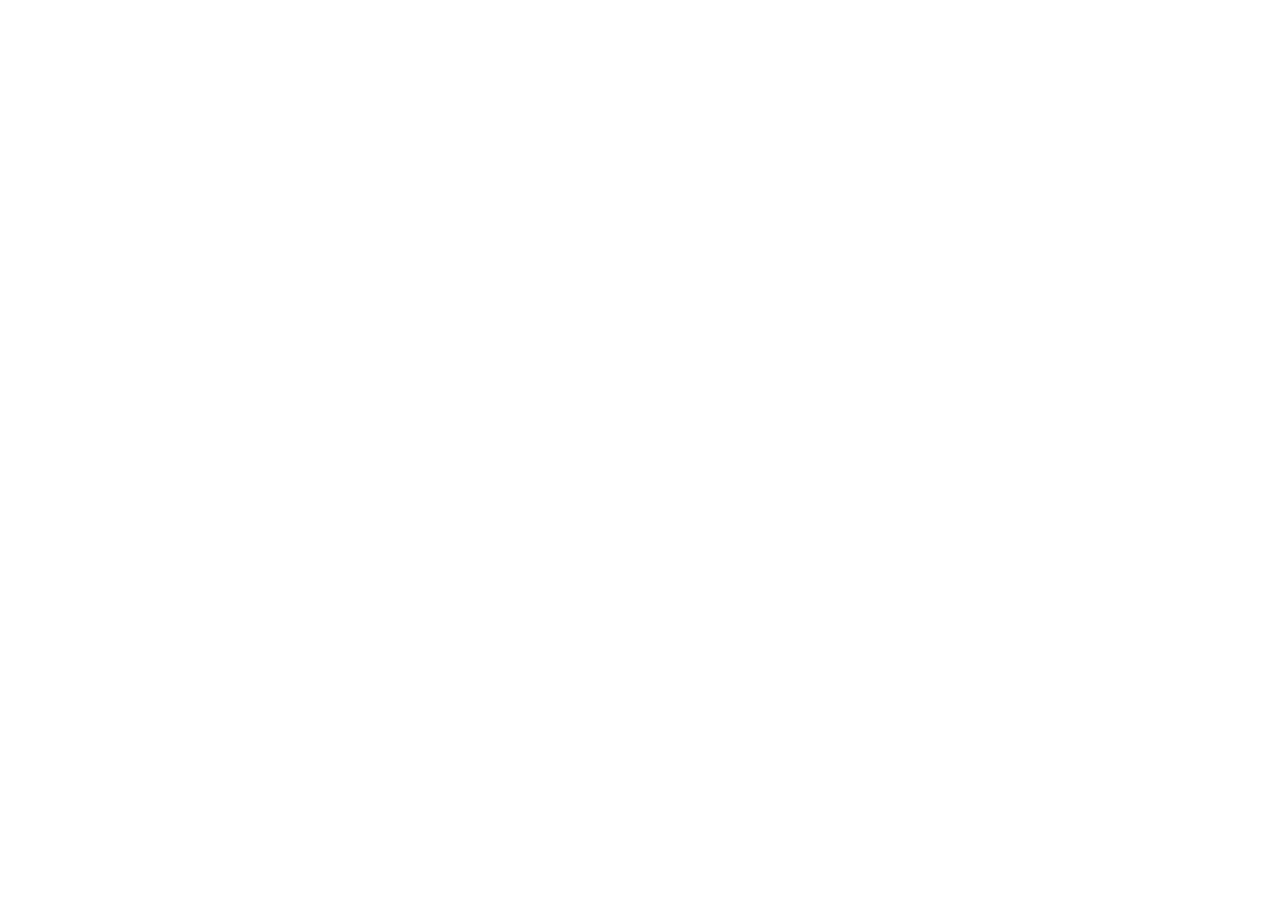
==== index.html @ 5414f6cc "adiciona o index.hmtl" ====
<!DOCTYPE html>
<html lang="pt-br">
<head>
    <meta charset="UTF-8">
    <meta name="viewport" content="width=device-width, initial-scale=1.0">
    <title>Loyalty Platform</title>
</head>
<body>
    
</body>
</html>
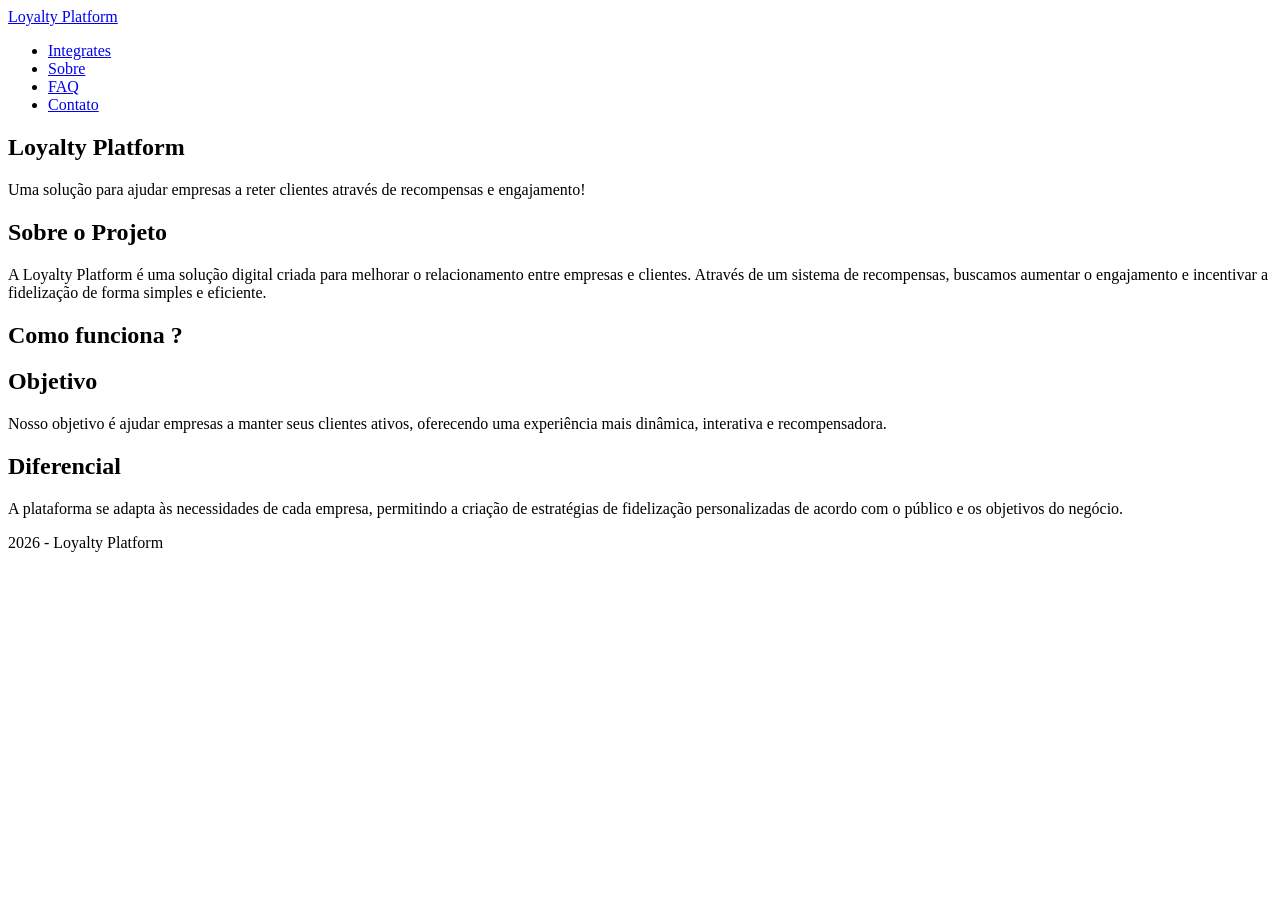
==== commit b724e763: "adiciona a estrutura base da homepage" ====
--- a/index.html
+++ b/index.html
@@ -1,11 +1,57 @@
 <!DOCTYPE html>
 <html lang="pt-br">
 <head>
+    <link rel="preconnect" href="https://fonts.googleapis.com">
+    <link rel="preconnect" href="https://fonts.gstatic.com" crossorigin>
+    <link href="https://fonts.googleapis.com/css2?family=Sora:wght@100..800&display=swap" rel="stylesheet">
     <meta charset="UTF-8">
     <meta name="viewport" content="width=device-width, initial-scale=1.0">
     <title>Loyalty Platform</title>
 </head>
 <body>
+    <nav>
+        <a href="index.html">Loyalty Platform</a>
+        <ul>
+            <li><a href="/pages/integrantes.html">Integrates</a> </li>
+            <li><a href="/pages/sobre.html">Sobre</a></li>
+            <li><a href="/pages/faq.html">FAQ</a></li>
+            <li><a href="/pages/contato.html">Contato</a></li>
+        </ul>
+    </nav>
+
+    <main>
+        <section>
+            <header>
+                <h1>Loyalty Platform</h1>
+                <p>Uma solução para ajudar empresas a reter clientes através de recompensas e engajamento!</p>
+            </header> 
+        </section>   
+        
+        <section>
+            <h2>Sobre o Projeto</h2>
+            <p>A Loyalty Platform é uma solução digital criada para melhorar o relacionamento entre empresas e clientes. Através de um sistema de recompensas, buscamos aumentar o engajamento e incentivar a fidelização de forma simples e eficiente.</p>
+        </section>
+
+        <section>
+            <h2>Como funciona ?</h2>
+            <p></p>
+        </section>
+
+        <section>
+            <h2>Objetivo</h2>
+            <p>Nosso objetivo é ajudar empresas a manter seus clientes ativos, oferecendo uma experiência mais dinâmica, interativa e recompensadora.</p>
+        </section>
+
+        <section>
+            <h2>Diferencial</h2>
+            <p>A plataforma se adapta às necessidades de cada empresa, permitindo a criação de estratégias de fidelização personalizadas de acordo com o público e os objetivos do negócio.</p>
+        </section>
+
+
+
+    </main>
+
+    <footer>2026 - Loyalty Platform</footer>
     
 </body>
 </html>
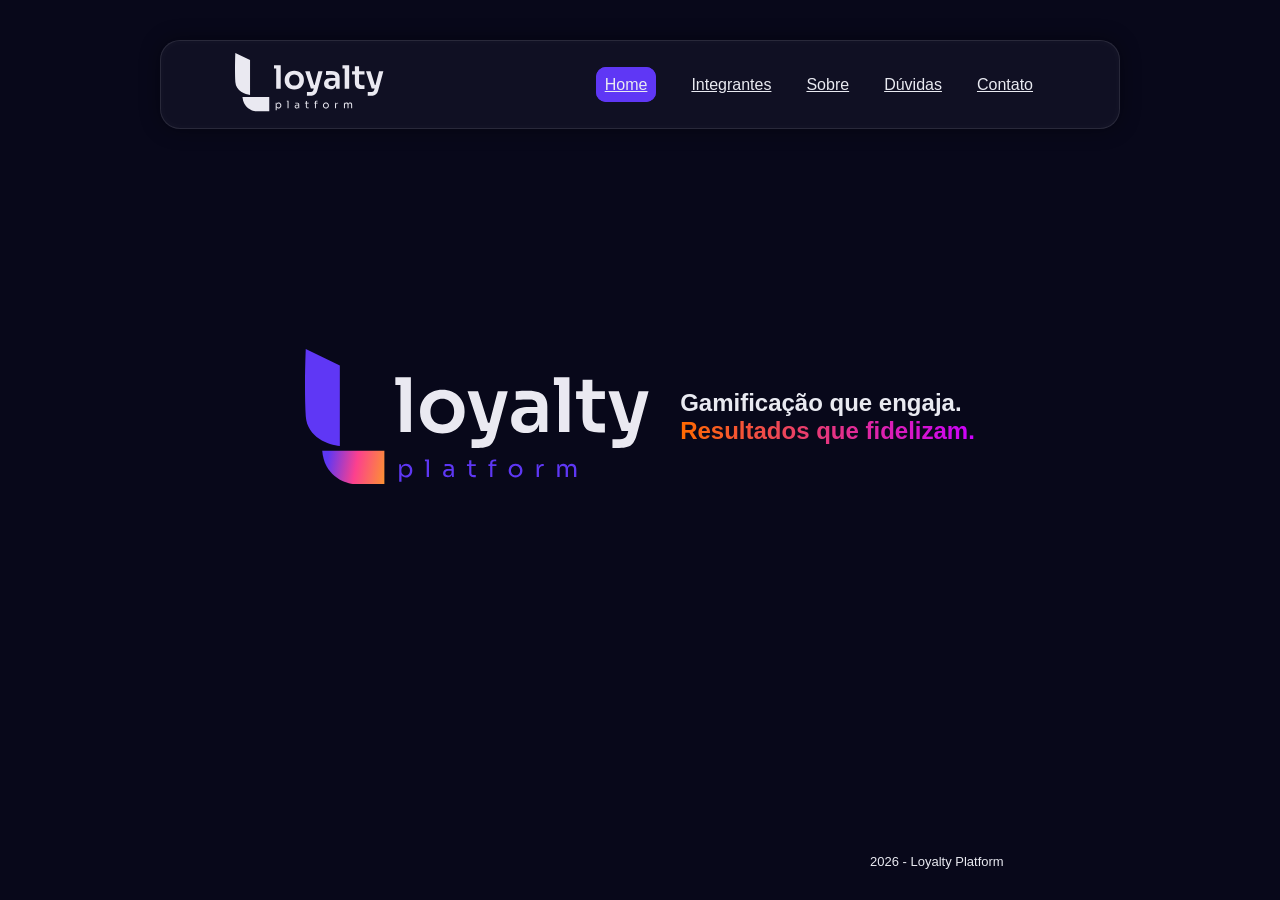
==== commit 7dad5454: "estiliza a homepage" ====
--- a/index.html
+++ b/index.html
@@ -5,53 +5,41 @@
     <link rel="preconnect" href="https://fonts.gstatic.com" crossorigin>
     <link href="https://fonts.googleapis.com/css2?family=Sora:wght@100..800&display=swap" rel="stylesheet">
     <meta charset="UTF-8">
+    <link rel="stylesheet" href="/css/styles.css">
     <meta name="viewport" content="width=device-width, initial-scale=1.0">
     <title>Loyalty Platform</title>
+    <link rel="icon" href="/assets/FAVICON.svg">
+
 </head>
 <body>
-    <nav>
-        <a href="index.html">Loyalty Platform</a>
-        <ul>
-            <li><a href="/pages/integrantes.html">Integrates</a> </li>
+
+    <nav class="navbar">
+        <a class="logo" href="index.html"><img src="/assets/LOGO POSITIVA.svg" alt="Logo"></a>
+        <ul class="menu">
+            <li><a href="index.html" id="nav-active">Home</a></li>
+            <li><a href="/pages/integrantes.html">Integrantes</a> </li>
             <li><a href="/pages/sobre.html">Sobre</a></li>
-            <li><a href="/pages/faq.html">FAQ</a></li>
+            <li><a href="/pages/faq.html">Dúvidas</a></li>
             <li><a href="/pages/contato.html">Contato</a></li>
         </ul>
     </nav>
 
     <main>
-        <section>
-            <header>
-                <h1>Loyalty Platform</h1>
-                <p>Uma solução para ajudar empresas a reter clientes através de recompensas e engajamento!</p>
-            </header> 
-        </section>   
-        
-        <section>
-            <h2>Sobre o Projeto</h2>
-            <p>A Loyalty Platform é uma solução digital criada para melhorar o relacionamento entre empresas e clientes. Através de um sistema de recompensas, buscamos aumentar o engajamento e incentivar a fidelização de forma simples e eficiente.</p>
+
+        <section class="conteúdo-principal">
+            <img src="/assets/LOGO PRINCIPAL.svg" alt="logo principal">
+            <div>
+                <h2>Gamificação que engaja.</h2> 
+                <h2 id="degrade">Resultados que fidelizam.</h2>
+            </div>
+          
         </section>
-
-        <section>
-            <h2>Como funciona ?</h2>
-            <p></p>
-        </section>
-
-        <section>
-            <h2>Objetivo</h2>
-            <p>Nosso objetivo é ajudar empresas a manter seus clientes ativos, oferecendo uma experiência mais dinâmica, interativa e recompensadora.</p>
-        </section>
-
-        <section>
-            <h2>Diferencial</h2>
-            <p>A plataforma se adapta às necessidades de cada empresa, permitindo a criação de estratégias de fidelização personalizadas de acordo com o público e os objetivos do negócio.</p>
-        </section>
-
+      
 
 
     </main>
 
-    <footer>2026 - Loyalty Platform</footer>
+    <footer class="rodape">2026 - Loyalty Platform</footer>
     
 </body>
 </html>
--- a/css/styles.css
+++ b/css/styles.css
@@ -0,0 +1,179 @@
+* {
+    margin: 0;
+    padding: 0;
+    box-sizing: border-box; /* Garante que padding e bordas não aumentem o tamanho do elemento */
+}
+
+:root {
+    --roxo: #5F37F5;
+    --rosa: #FC3E8E;
+    --laranja: #FC952E;
+    --preto: #08081A;
+    --cinza-claro: #E9EAF1;
+    --ciza-navegacao: #13142A;
+}
+ 
+
+body {
+    font-family: 'Sora', sans-serif;
+    background-color: #08081A;
+}
+
+.navbar {
+    width: 75%;
+    max-width: 1100px;
+
+    margin: 40px auto;
+
+    display: flex;
+    align-items: center;
+    justify-content: space-between;
+    gap: 16px;
+    
+
+    padding: 12px 24px;
+
+    background: rgba(20, 20, 40, 0.7);
+
+    border: 1px solid rgba(255,255,255,0.1);
+
+    border-radius: 20px;
+
+    box-shadow:
+        0 0 20px rgba(0,0,0,0.4),
+        inset 0 0 10px rgba(255,255,255,0.03);
+}
+
+    .menu{
+        list-style-type: none;
+        padding: 6px 12px;
+        margin: 0;
+        
+        
+        display: flex;
+
+        justify-content: space-around;
+        gap: 35px;
+        margin-right: 50px;
+    }
+
+    .menu li a {
+        color: #E9EAF1;
+    }
+
+    #nav-active{
+        border: 5px #5F37F5  solid;
+        border-radius: 10px;
+        background-color: #5F37F5;
+        padding: 4px;
+        }
+
+    .logo{
+        margin-left: 50px;
+    }
+
+    .conteúdo-principal{
+        display: flex;
+        align-items: center;
+        justify-content: center;
+        gap: 30px;
+        padding: 180px;
+    }
+  
+    .conteúdo-principal h2 {
+     color: #E9EAF1;
+    }
+
+    #degrade{
+         background: linear-gradient(to right, #ff6a00, #cc00ff); 
+        -webkit-background-clip: text;
+        -webkit-text-fill-color: transparent;
+        background-clip: text;
+     }
+
+     .rodape{
+        font-size: small;
+        color: #E9EAF1;
+        margin-top: 190px;
+        margin-left: 870px;
+
+        
+     }
+
+
+    /* ── RESPONSIVIDADE ─────────────────────────────────── */
+
+    /* Tablet */
+    @media (max-width: 900px) {
+        .navbar {
+            width: 90%;
+            gap: 12px;
+        }
+
+        .menu {
+            gap: 18px;
+            margin-right: 0;
+        }
+
+        .logo {
+            margin-left: 0;
+        }
+
+        .conteúdo-principal {
+            padding: 80px 40px;
+        }
+
+        .rodape {
+            margin-left: 0;
+            text-align: center;
+        }
+    }
+
+    /* Mobile */
+    @media (max-width: 640px) {
+        .navbar {
+            width: 90%;
+            flex-wrap: wrap;
+            padding: 12px 16px;
+        }
+
+        .logo {
+            margin-left: 0;
+        }
+
+        .menu-toggle {
+            display: flex;
+        }
+
+        .menu {
+            display: none;
+            flex-direction: column;
+            align-items: flex-start;
+            gap: 12px;
+            width: 100%;
+            margin-right: 0;
+            padding: 12px 4px 4px;
+            border-top: 1px solid rgba(255, 255, 255, 0.08);
+        }
+
+        .menu.open {
+            display: flex;
+        }
+
+        .conteúdo-principal {
+            flex-direction: column;
+            text-align: center;
+            padding: 60px 24px;
+        }
+
+        .conteúdo-principal img {
+            max-width: 220px;
+        }
+
+        .rodape {
+            margin-left: 0;
+            margin-top: 60px;
+            text-align: center;
+        }
+    }
+        
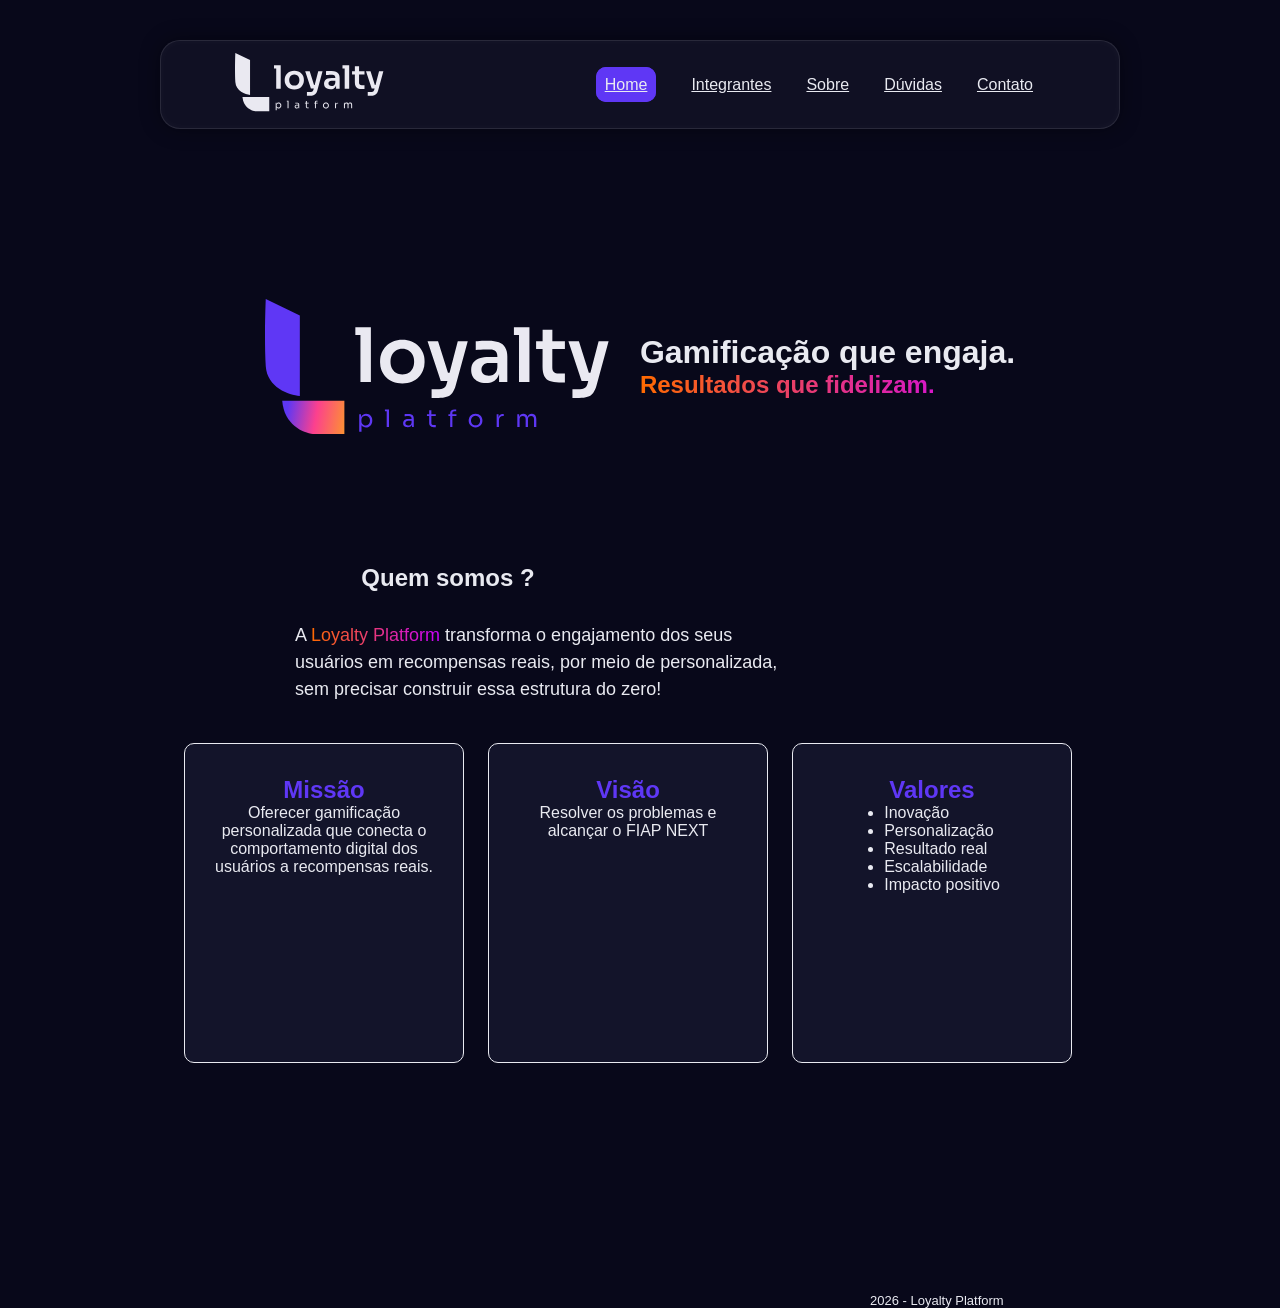
==== commit d94e61d3: "adiciona conteúdo na homepage" ====
--- a/index.html
+++ b/index.html
@@ -26,16 +26,67 @@
 
     <main>
 
-        <section class="conteúdo-principal">
+        <header class="conteúdo-principal">
             <img src="/assets/LOGO PRINCIPAL.svg" alt="logo principal">
             <div>
-                <h2>Gamificação que engaja.</h2> 
+                <h1>Gamificação que engaja.</h2> 
                 <h2 id="degrade">Resultados que fidelizam.</h2>
             </div>
-          
+        </header>
+
+        <section class="sobre-nos">
+
+            <h1>Quem somos ?</h1>
+
+            <p>
+
+                 A <span id="degrade">Loyalty Platform</span> transforma o
+                 engajamento dos seus usuários 
+                 em recompensas reais, por meio 
+                 de personalizada, sem precisar  
+                 construir essa estrutura do zero!
+                   
+            </p>
+           
         </section>
-      
 
+        <section class="card-section">
+
+            <div class="feature-card">
+            <h2 id="titulo-card">Missão</h2>
+                <P>
+                    Oferecer
+                    gamificação
+                    personalizada que 
+                    conecta o 
+                    comportamento
+                    digital dos usuários
+                    a recompensas reais.
+                </P>
+            </div>
+
+            <div class="feature-card">
+                <h2 id="titulo-card">Visão</h2>
+                <p>Resolver os problemas e alcançar o FIAP NEXT</p>
+            </div>
+
+            <div class="feature-card">
+                <h2 id="titulo-card">Valores</h2>
+                <ul>
+                    <li>Inovação</li>
+                    <li>Personalização</li>
+                    <li>Resultado real</li>
+                    <li>Escalabilidade</li>
+                    <li>Impacto positivo</li>
+                </ul>
+            </div>
+
+            <a href="/pages/sobre.html"></a>
+            
+        </section>
+
+
+       
 
     </main>
 
--- a/css/styles.css
+++ b/css/styles.css
@@ -9,14 +9,15 @@
     --rosa: #FC3E8E;
     --laranja: #FC952E;
     --preto: #08081A;
-    --cinza-claro: #E9EAF1;
-    --ciza-navegacao: #13142A;
+    --braco: #E9EAF1;
+    --cinza-navegacao: #13142A;
+
 }
  
 
 body {
     font-family: 'Sora', sans-serif;
-    background-color: #08081A;
+    background-color: var(--preto);
 }
 
 .navbar {
@@ -42,7 +43,7 @@
     box-shadow:
         0 0 20px rgba(0,0,0,0.4),
         inset 0 0 10px rgba(255,255,255,0.03);
-}
+    }
 
     .menu{
         list-style-type: none;
@@ -58,13 +59,13 @@
     }
 
     .menu li a {
-        color: #E9EAF1;
+        color: var(--braco);
     }
 
     #nav-active{
-        border: 5px #5F37F5  solid;
+        border: 5px var(--roxo)  solid;
         border-radius: 10px;
-        background-color: #5F37F5;
+        background-color: var(--roxo);
         padding: 4px;
         }
 
@@ -77,13 +78,88 @@
         align-items: center;
         justify-content: center;
         gap: 30px;
-        padding: 180px;
+        padding: 130px;
     }
   
-    .conteúdo-principal h2 {
-     color: #E9EAF1;
-    }
-
+    .conteúdo-principal h1 {
+     color: var(--braco);
+    }
+
+    .sobre-nos {
+         display: flex;
+        flex-direction: column;
+        align-items: center;
+
+         gap: 20px;
+    }
+
+    .sobre-nos h1 {
+        margin-right: 30%;
+        align-items: center;
+        color: var(--braco);
+    }
+
+    .sobre-nos p {
+        max-width: 500px;
+        line-height: 1.5;
+        margin-right: 190px;
+        margin-top: 10px;
+        font-size: large;
+        color: var(--braco);
+    }
+
+
+    .card-section {
+        display: flex;
+        justify-content: center;
+        align-items: center;
+        flex-wrap: wrap;
+        gap: 1.5rem;
+        width: 100%;             
+        padding: 40px 0px;
+    }
+
+    .feature-card {
+        background-color: var(--cinza-navegacao);
+        color: var(--braco);
+        border: 0.5px solid var(--braco);
+        border-radius: 10px;
+        text-align: center;
+        width: 280px;        
+        height: 320px;       
+        padding: 32px 24px;
+       
+    }
+
+    .feature-card ul {
+    display: inline-block; 
+    text-align: left;      
+    padding-left: 20px;
+    gap: 10px;
+    }
+
+    #titulo-card{ 
+        margin: auto;
+        color: var(--roxo);
+        
+    }
+
+    
+
+
+
+
+
+
+
+
+
+
+
+
+
+
+    
     #degrade{
          background: linear-gradient(to right, #ff6a00, #cc00ff); 
         -webkit-background-clip: text;
@@ -93,7 +169,7 @@
 
      .rodape{
         font-size: small;
-        color: #E9EAF1;
+        color: var(--braco);
         margin-top: 190px;
         margin-left: 870px;
 
@@ -130,11 +206,12 @@
     }
 
     /* Mobile */
-    @media (max-width: 640px) {
+    @media (max-width: 480px) {
         .navbar {
             width: 90%;
-            flex-wrap: wrap;
+            flex-direction: column;
             padding: 12px 16px;
+            align-items: center;
         }
 
         .logo {
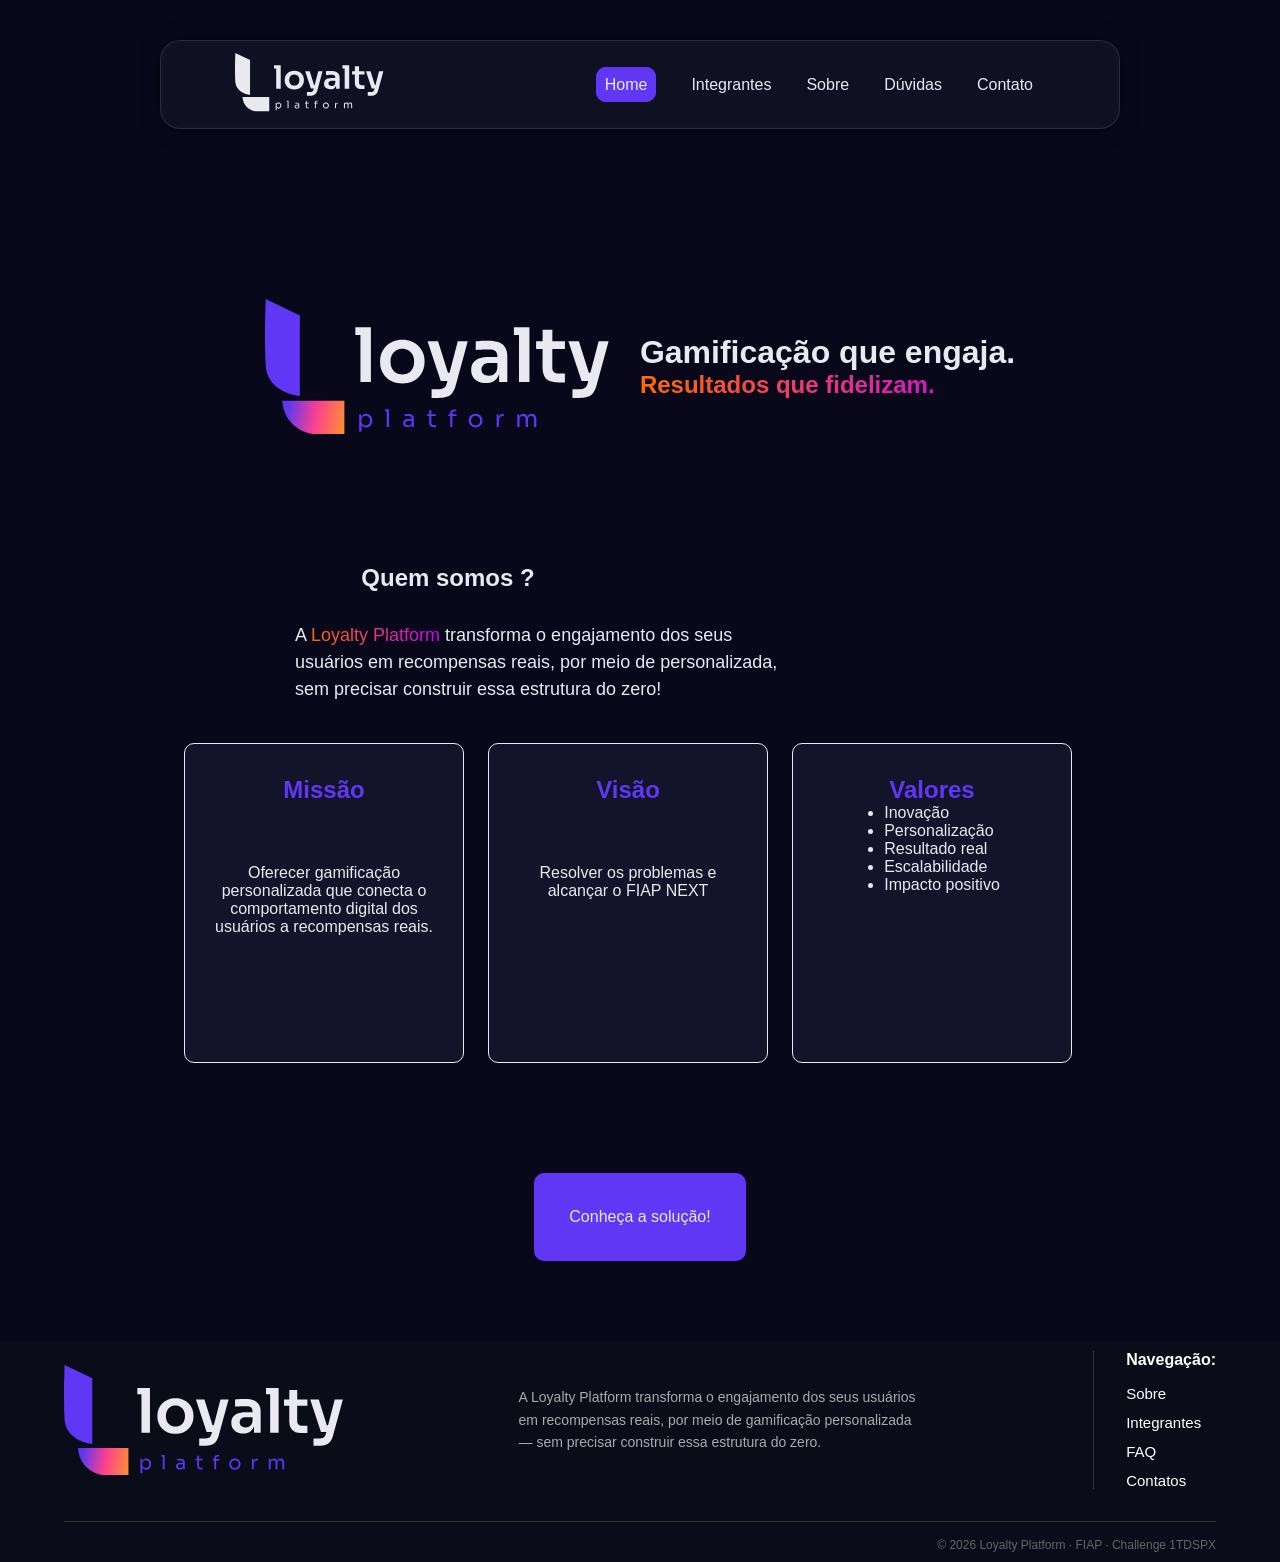
==== commit 6e53a050: "finaliza a estilização da homepage" ====
--- a/index.html
+++ b/index.html
@@ -85,12 +85,34 @@
             
         </section>
 
+        <div class="botao-wrapper">
+            <a class="botao" href="/pages/sobre.html">Conheça a solução!</a>
+        </div>
+    </main> 
 
-       
+    <footer class="footer">
+  <div class="footer-esquerda">
+    <img src="/assets/LOGO PRINCIPAL.svg" alt="Loyalty Platform">
+  </div>
 
-    </main>
+ <div class="footer-centro">
+    <p>A Loyalty Platform transforma o engajamento dos seus usuários em recompensas reais, por meio de gamificação personalizada — sem precisar construir essa estrutura do zero.</p>
+  </div>
 
-    <footer class="rodape">2026 - Loyalty Platform</footer>
+  <div class="footer-direita">
+    <nav>
+      <p class="footer-nav-titulo">Navegação:</p>
+      <a href="/pages/sobre.html">Sobre</a>
+      <a href="/pages/integrantes.html">Integrantes</a>
+      <a href="/pages/faq.html">FAQ</a>
+      <a href="/pages/contatos.html">Contatos</a>
+    </nav>
+  </div>
+
+  <div class="footer-bottom">
+    <p>© 2026 Loyalty Platform · FIAP · Challenge 1TDSPX</p>
+  </div>
+</footer>
     
 </body>
 </html>
--- a/css/styles.css
+++ b/css/styles.css
@@ -59,6 +59,7 @@
     }
 
     .menu li a {
+        text-decoration: none;
         color: var(--braco);
     }
 
@@ -131,6 +132,10 @@
        
     }
 
+    .feature-card p {
+        margin-top: 60px;
+    }
+
     .feature-card ul {
     display: inline-block; 
     text-align: left;      
@@ -145,21 +150,26 @@
     }
 
     
-
-
-
-
-
-
-
-
-
-
-
-
-
-
-    
+    .botao-wrapper {
+        display: flex;
+        justify-content: center;
+        margin-top: 70px;
+        margin-bottom: 80px;
+        }
+
+
+    .botao {
+        text-decoration: none;
+        display: flex;
+        justify-content: center;
+        border: 5px var(--roxo)  solid;
+        border-radius: 10px;
+        background-color: var(--roxo);
+        padding: 30px 30px 30px 30px;
+        color: var(--braco)
+        
+    }
+
     #degrade{
          background: linear-gradient(to right, #ff6a00, #cc00ff); 
         -webkit-background-clip: text;
@@ -167,90 +177,76 @@
         background-clip: text;
      }
 
-     .rodape{
-        font-size: small;
-        color: var(--braco);
-        margin-top: 190px;
-        margin-left: 870px;
-
-        
-     }
-
-
-    /* ── RESPONSIVIDADE ─────────────────────────────────── */
-
-    /* Tablet */
-    @media (max-width: 900px) {
-        .navbar {
-            width: 90%;
-            gap: 12px;
-        }
-
-        .menu {
-            gap: 18px;
-            margin-right: 0;
-        }
-
-        .logo {
-            margin-left: 0;
-        }
-
-        .conteúdo-principal {
-            padding: 80px 40px;
-        }
-
-        .rodape {
-            margin-left: 0;
-            text-align: center;
-        }
-    }
-
-    /* Mobile */
-    @media (max-width: 480px) {
-        .navbar {
-            width: 90%;
-            flex-direction: column;
-            padding: 12px 16px;
-            align-items: center;
-        }
-
-        .logo {
-            margin-left: 0;
-        }
-
-        .menu-toggle {
-            display: flex;
-        }
-
-        .menu {
-            display: none;
-            flex-direction: column;
-            align-items: flex-start;
-            gap: 12px;
-            width: 100%;
-            margin-right: 0;
-            padding: 12px 4px 4px;
-            border-top: 1px solid rgba(255, 255, 255, 0.08);
-        }
-
-        .menu.open {
-            display: flex;
-        }
-
-        .conteúdo-principal {
-            flex-direction: column;
-            text-align: center;
-            padding: 60px 24px;
-        }
-
-        .conteúdo-principal img {
-            max-width: 220px;
-        }
-
-        .rodape {
-            margin-left: 0;
-            margin-top: 60px;
-            text-align: center;
-        }
-    }
-        +        .footer {
+    display: flex;
+    flex-wrap: wrap;
+    justify-content: space-between;
+    align-items: flex-start;
+    padding: 10px 64px;
+    background-color: #0B0C1A;
+    color: white;
+    }
+
+    .footer-esquerda {
+    max-width: 400px;
+    display: flex;
+    flex-direction: column;
+    gap: 16px;
+     align-self: center;
+    }
+
+    .footer-esquerda img {
+    width: 280px;
+    }
+
+    .footer-esquerda p {
+    font-size: 14px;
+    color: #aaa;
+    line-height: 1.6;
+    }
+
+    .footer-centro {
+     max-width: 400px;
+    align-self: center;
+    }
+
+   .footer-centro p {
+    font-size: 14px;
+    color: #aaa;
+    line-height: 1.6;
+    }
+
+    .footer-direita nav {
+    display: flex;
+    flex-direction: column;
+    gap: 12px;
+    border-left: 1px solid #333;
+    padding-left: 32px;
+    }
+
+    .footer-nav-titulo {
+    font-weight: bold;
+    margin-bottom: 4px;
+    }
+
+    .footer-direita a {
+    color: white;
+    text-decoration: none;
+    font-size: 15px;
+    }
+
+    .footer-direita a:hover {
+    color: #5F37F5;
+    }
+
+    .footer-bottom {
+    width: 100%;
+    text-align: right;
+    margin-top: 32px;
+    padding-top: 16px;
+    border-top: 1px solid #333;
+    font-size: 12px;
+    color: #666;
+    }
+
+   
